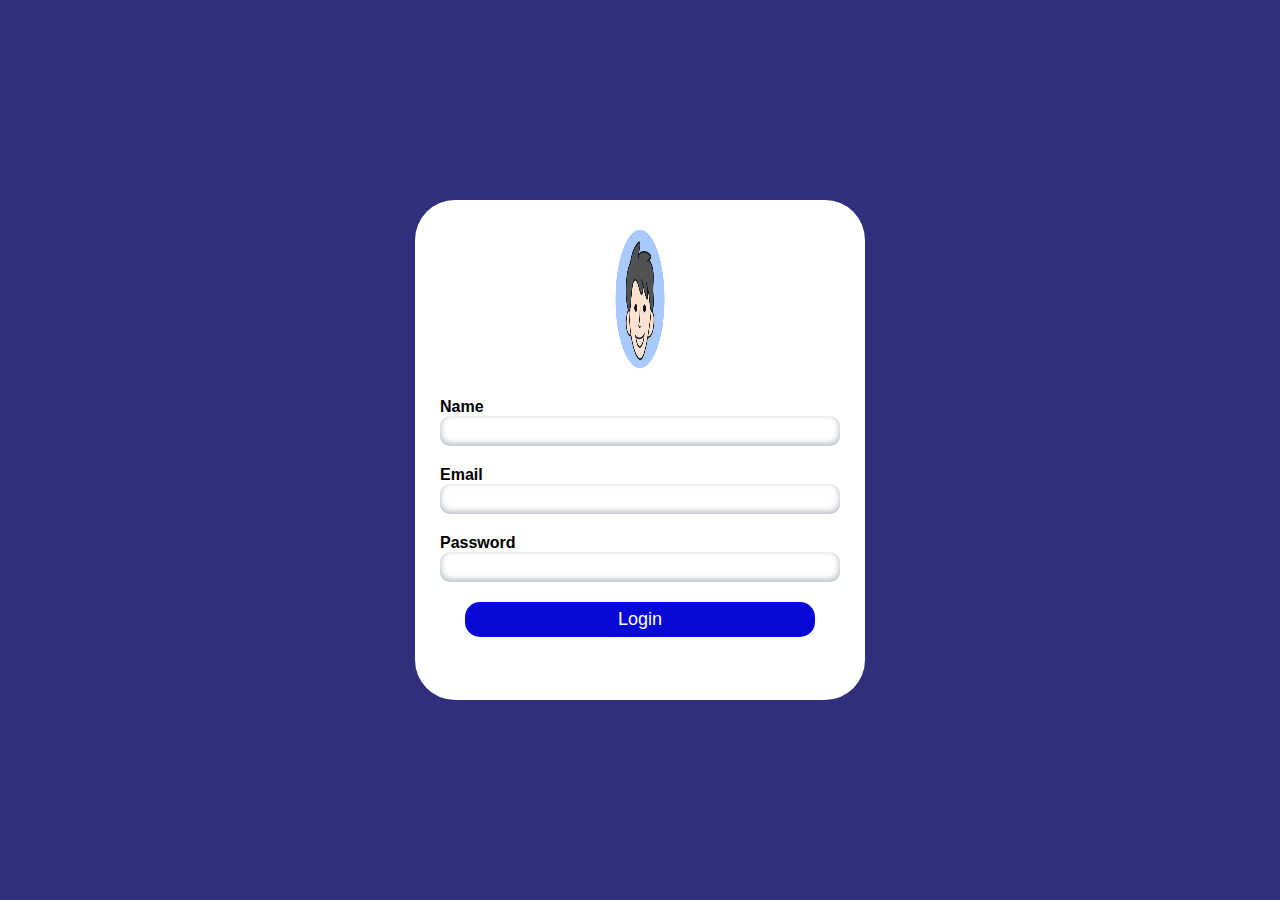
==== index.html @ bf62c3a6 "completed css and html designs" ====
<!DOCTYPE html>
<html lang="en">

<head>
    <meta charset="UTF-8">
    <meta name="viewport" content="width=device-width, initial-scale=1.0">
    <link rel="stylesheet" href="style.css">
    <title>Sign Up Form</title>
</head>

<body>

    <form class="container">
        <div class="form">
            <div class="image">
                <img src="./img/user.jpg" alt="">
            </div>
            <div class="input">
                <div class="name">
                    <h4>Name</h4>
                    <input type="text">
                </div>
                <div class="email">
                    <h4>Email</h4>
                    <input type="email">
                </div>
                <div class="password">
                    <h4>Password</h4>
                    <input type="password">
                </div>
            </div>
            <div class="button">
                <button>Login</button>
            </div>
        </div>
    </form>

</body>

</html>
---- style.css ----
* {
    margin: 0;
    padding: 0;
    box-sizing: border-box;
    font-family: sans-serif;
}

.container {
    width: 100%;
    height: 100vh;
    background-color: #2f2f7c;
    display: flex;
    align-items: center;
    justify-content: center;
}

.image {
    display: flex;
    justify-content: center;
    margin-top: 20px;
}

.image img {
    width: 35%;
    transition: all 1s;
}
.image img:hover{
    width: 37%;
}

.form {
    width: 450px;
    height: 500px;
    background-color: #fff;
    border-radius: 40px;
    display: flex;
    flex-direction: column;
    align-items: center;
    justify-self: center;
}

.input h4 {
    margin-top: 20px;
}

.input input {
    width: 400px;
    height: 30px;
    border-radius: 10px;
    border: none;
    outline: none;
    text-indent: 20px; 
    box-shadow: rgba(50, 50, 93, 0.25) 0px 50px 100px -20px, rgba(0, 0, 0, 0.3) 0px 30px 60px -30px, rgba(10, 37, 64, 0.35) 0px -2px 6px 0px inset;}

.button {
    margin-top: 20px;
}

.button button {
    width: 350px;
    border: none;
    height: 35px;
    background-color: #0808d7;
    border-radius: 15px;
    color: #fff;
    font-size: 18px;
    cursor: pointer;
}
.button button:hover{
    box-shadow: rgba(0, 0, 0, 0.07) 0px 1px 2px, rgba(0, 0, 0, 0.07) 0px 2px 4px, rgba(0, 0, 0, 0.07) 0px 4px 8px, rgba(0, 0, 0, 0.07) 0px 8px 16px, rgba(0, 0, 0, 0.07) 0px 16px 32px, rgba(0, 0, 0, 0.07) 0px 32px 64px;
}
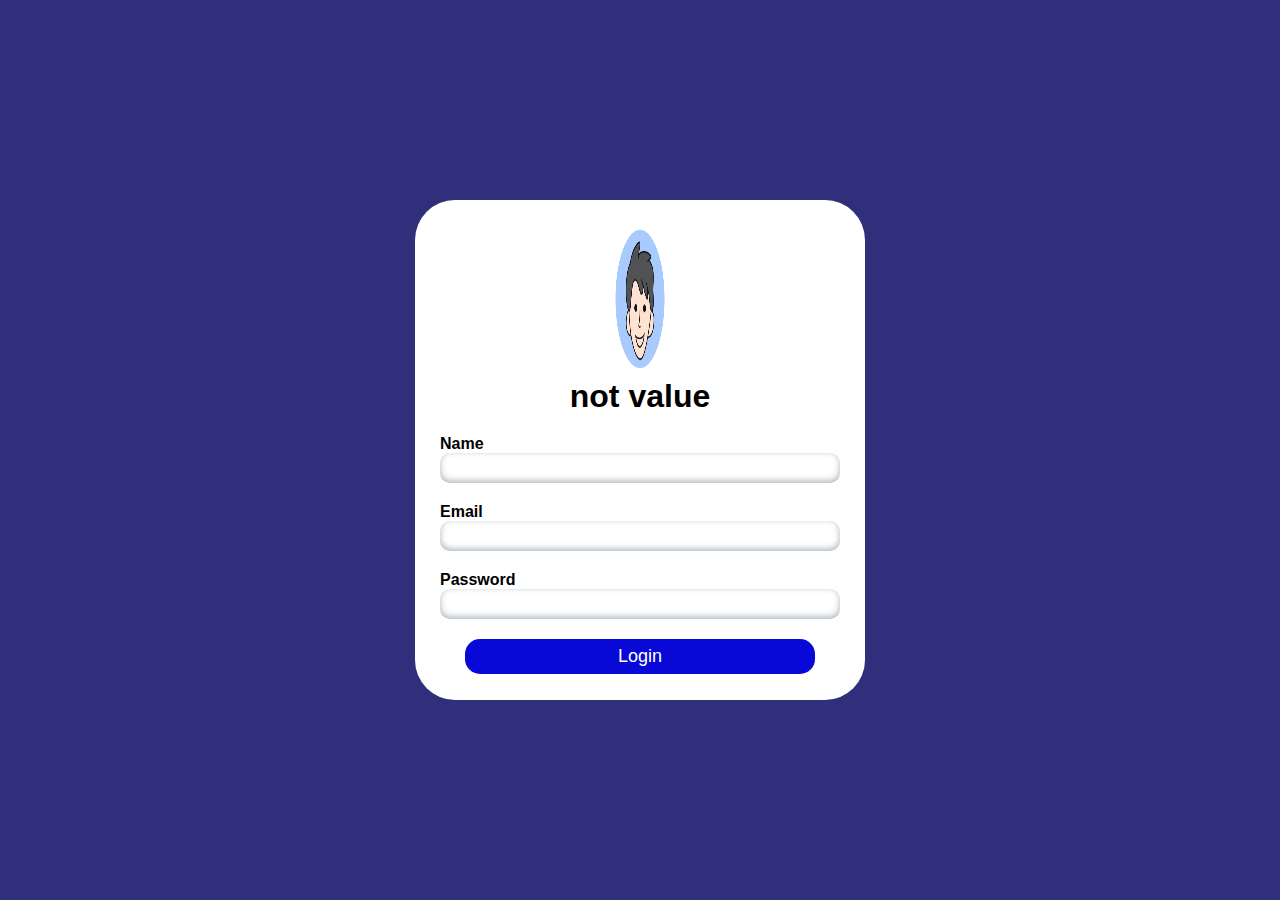
==== commit 9b77850f: "created js file and add some line codes" ====
--- a/index.html
+++ b/index.html
@@ -10,10 +10,13 @@
 
 <body>
 
-    <form class="container">
+    <form class="container" id="loginForm">
         <div class="form">
             <div class="image">
                 <img src="./img/user.jpg" alt="">
+            </div>
+            <div>
+                <h1 class="alert">not value</h1>
             </div>
             <div class="input">
                 <div class="name">
@@ -30,11 +33,13 @@
                 </div>
             </div>
             <div class="button">
-                <button>Login</button>
+                <button type="submit">Login</button>
             </div>
         </div>
     </form>
 
+
+    <script src="./script.js"></script>
 </body>
 
 </html>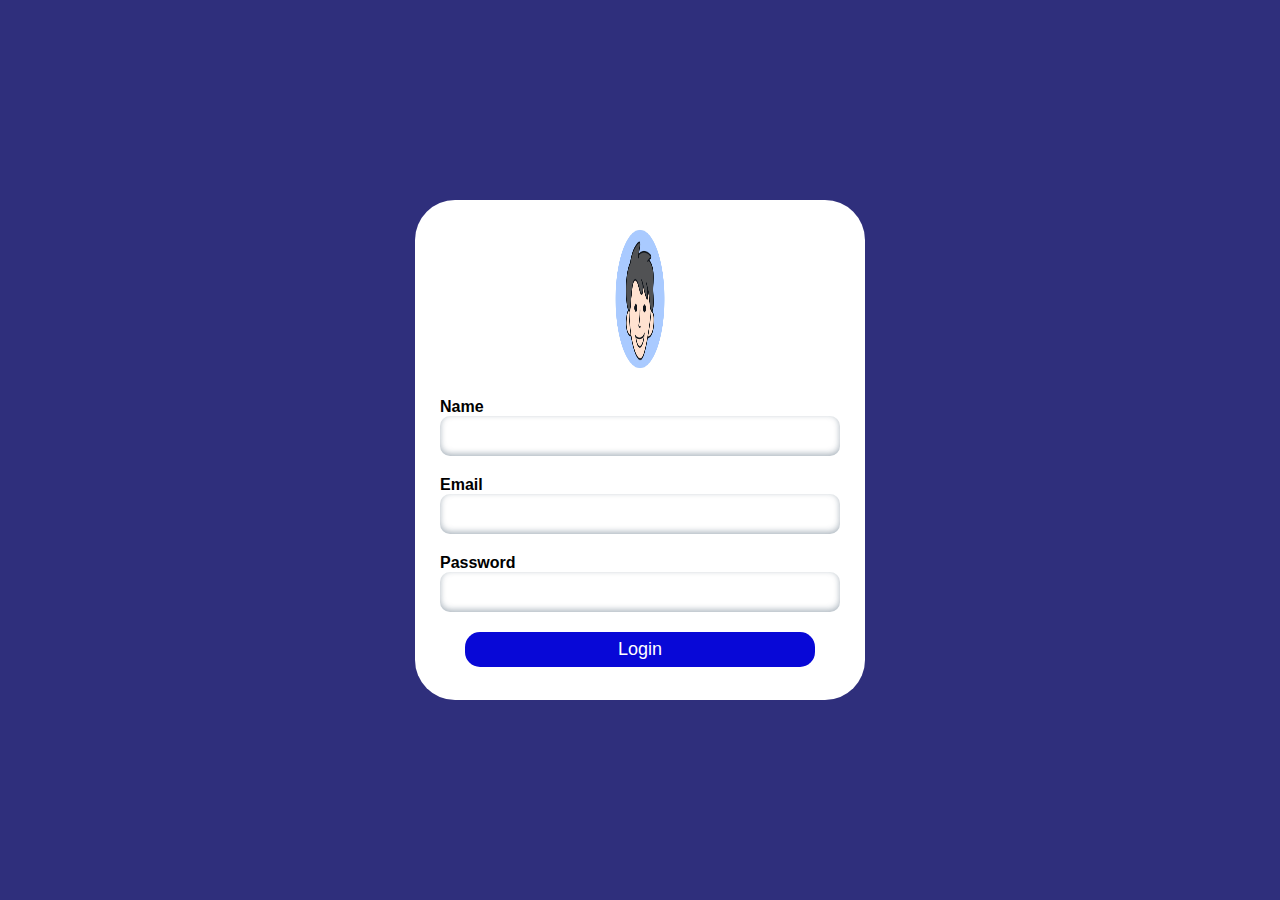
==== commit a4fb59dd: "copleted all editing in this project" ====
--- a/index.html
+++ b/index.html
@@ -10,30 +10,27 @@
 
 <body>
 
-    <form class="container" id="loginForm">
+    <form action="" class="container" id="loginForm" onsubmit="return validation()">
         <div class="form">
             <div class="image">
                 <img src="./img/user.jpg" alt="">
             </div>
-            <div>
-                <h1 class="alert">not value</h1>
-            </div>
             <div class="input">
                 <div class="name">
                     <h4>Name</h4>
-                    <input type="text">
+                    <input type="text" id="name">
                 </div>
                 <div class="email">
                     <h4>Email</h4>
-                    <input type="email">
+                    <input type="email" id="email">
                 </div>
                 <div class="password">
                     <h4>Password</h4>
-                    <input type="password">
+                    <input type="password" id="password">
                 </div>
             </div>
             <div class="button">
-                <button type="submit">Login</button>
+                <button id="submit" type="submit">Login</button>
             </div>
         </div>
     </form>
--- a/style.css
+++ b/style.css
@@ -45,7 +45,7 @@
 
 .input input {
     width: 400px;
-    height: 30px;
+    height: 40px;
     border-radius: 10px;
     border: none;
     outline: none;
@@ -65,6 +65,7 @@
     color: #fff;
     font-size: 18px;
     cursor: pointer;
+    transition: all 300ms ease-in-out;
 }
 .button button:hover{
     box-shadow: rgba(0, 0, 0, 0.07) 0px 1px 2px, rgba(0, 0, 0, 0.07) 0px 2px 4px, rgba(0, 0, 0, 0.07) 0px 4px 8px, rgba(0, 0, 0, 0.07) 0px 8px 16px, rgba(0, 0, 0, 0.07) 0px 16px 32px, rgba(0, 0, 0, 0.07) 0px 32px 64px;
